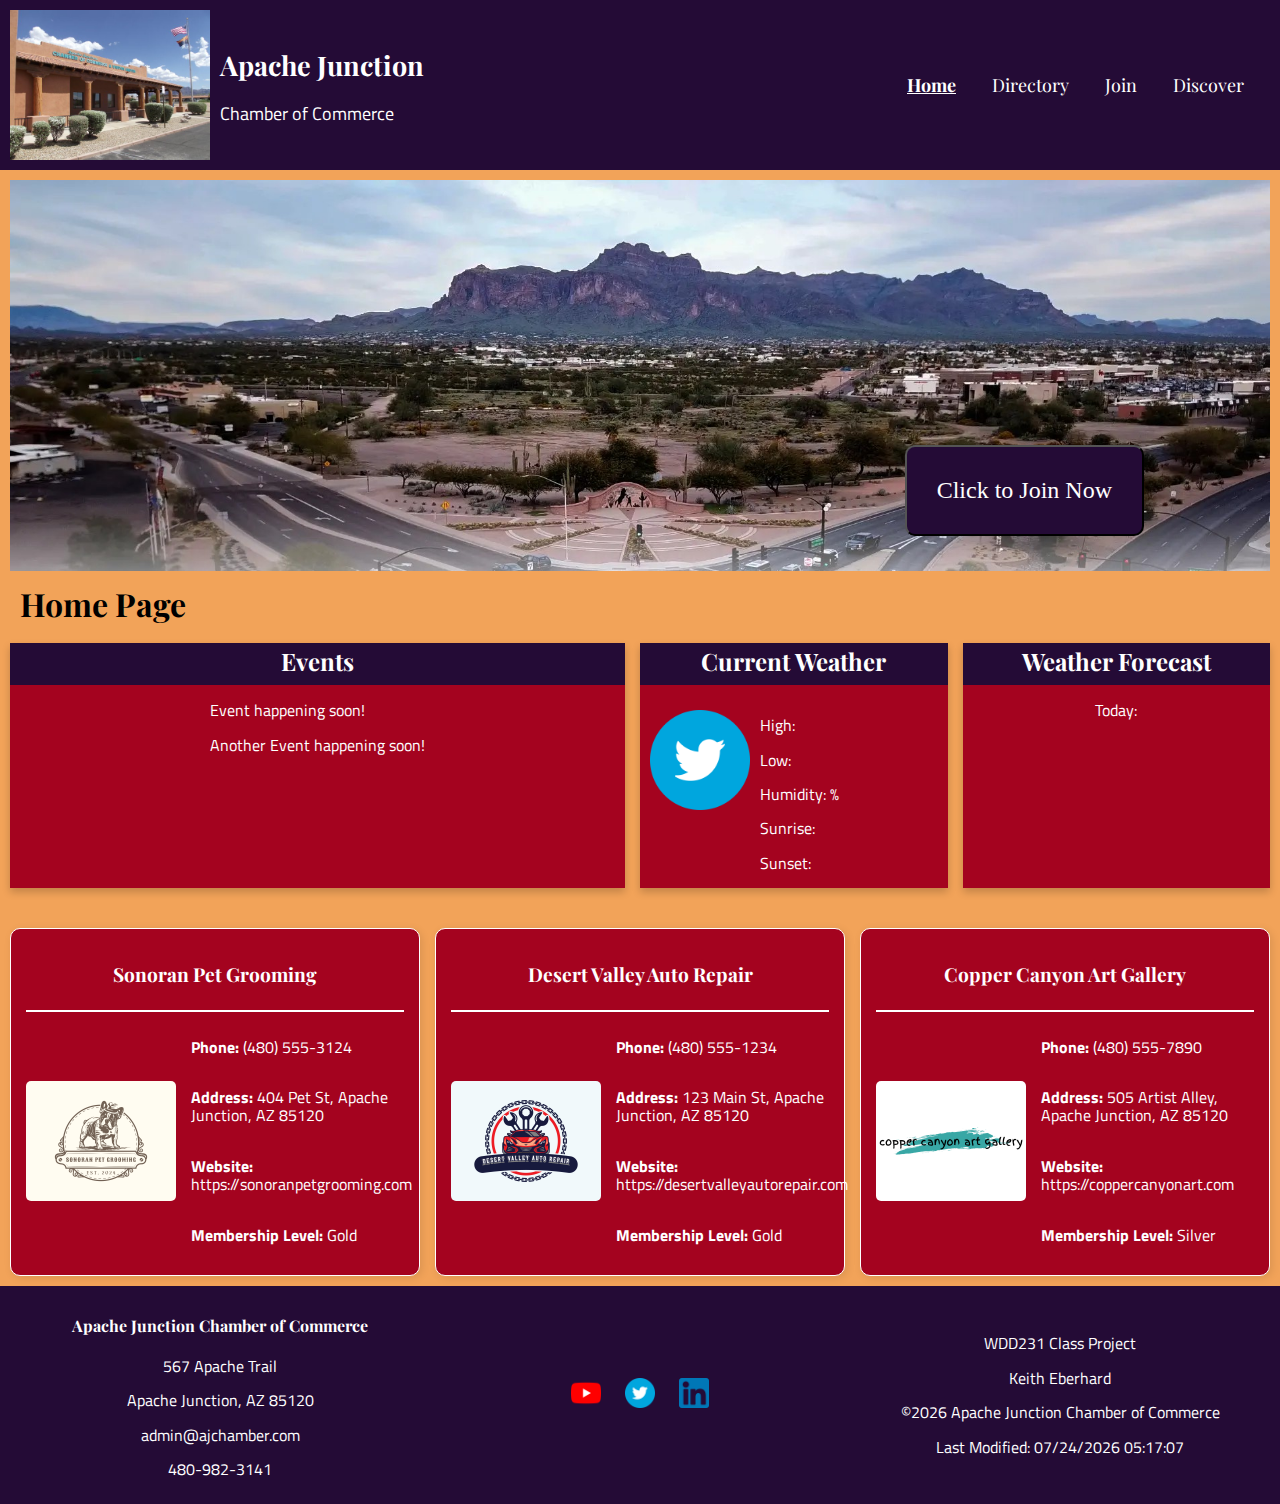
==== chamber/index.html @ 30c4466d "fixed some meta data" ====
<!DOCTYPE html>
<html lang="en">
<head>
    <meta charset="UTF-8">
    <meta name="viewport" content="width=device-width, initial-scale=1.0">
    <meta name="author" content="Keith Eberhard">
    <title>Home Page - Apache Junction Chamber of Commerce</title>
    <meta name="description" content="Home page for Apache Junction Chamber of Commerce">
    <link rel="preconnect" href="https://fonts.googleapis.com">
    <link rel="preconnect" href="https://fonts.gstatic.com" crossorigin>
    <link href="https://fonts.googleapis.com/css2?family=Playfair+Display:ital@0;1&family=Titillium+Web:wght@400&display=swap" rel="stylesheet">
    <link rel="stylesheet" href="styles/normalize.css">
    <link rel="stylesheet" href="styles/small.css">
    <link rel="stylesheet" href="styles/larger.css">
    <script src="scripts/date.js" defer></script>
    <script src="scripts/navigation.js" defer></script>
    <script src="scripts/weather.js" defer></script>
    <script src="scripts/spotlight.js" defer></script>
    <link rel="icon" href="favicon.ico">
    <meta property="og:title" content="Home Page - Apache Junction Chamber of Commerce">
    <meta property="og:type" content="website">
    <meta property="og:image" content="https://stratoverus.github.io/wdd231/chamber/images/aj-chamber-commerce.jpg">
    <meta property="og:url" content="https://stratoverus.github.io/wdd231/chamber/index.html">
</head>
<body>
    <header>
        <div id="title">
            <img src="images/aj-chamber-commerce.jpg" alt="Apache Junction - Chamber of Commerce">
            <div>
                <h2>Apache Junction</h2>
                <p>Chamber of Commerce</p>
            </div>
        </div>
        <a id="menu" href="#" aria-label="Toggle navigation menu"></a>
        <nav class="navigation">
            <a href="index.html" id="home">Home</a>
            <a href="directory.html" id="directory">Directory</a>
            <a href="join.html" id="join">Join</a>
            <a href="#" id="discover">Discover</a>
        </nav>
    </header>
    <main>
        <div class="hero">
            <img src="images/hero.jpg" alt="Apache Junction Hero">
            <button id="joinButton">Click to Join Now</button>
        </div>
        <h1>Home Page</h1>
        <div class="eventsWeather">
            <section>
                <h2>Events</h2>
                <div class="events">
                    <!--Events listed here-->
                    <p>Event happening soon!</p>
                    <p>Another Event happening soon!</p>
                </div>
            </section>
            <section>
                <h2>Current Weather</h2>
                <div class="weather">
                    <div class="weatherIcon">
                        <img id="weather-icon" src="images/twitter-icon.png" alt="test">
                    </div>
                    <div class="currentDetails">
                        <!--Current weather details will be here-->
                        <p><span id="current-temp"></span></p>
                        <p><span id="details"></span></p>
                        <p>High: <span id="highTemp"></span></p>
                        <p>Low: <span id="lowTempe"></span></p>
                        <p>Humidity: <span id="humidity"></span>%</p>
                        <p>Sunrise: <span id="sunrise"></span></p>
                        <p>Sunset: <span id="sunset"></span></p>
                    </div>
                </div>
            </section>
            <section>
                <h2>Weather Forecast</h2>
                <div class="forecastWeather">
                    <!--Forecast for current day and next two days-->
                    <p>Today: <span id="highForecastTemp"></span></p>
                    <p id="tomorrowForecast"></p>
                    <p id="twoDaysForecast"></p>
                </div>
            </section>
        </div>
        <div class="spotlights">
            <!--Spotlight cards will be here-->
        </div>
    </main>
    <footer>
        <div>
            <h4>Apache Junction Chamber of Commerce</h4>
            <p>567 Apache Trail</p>
            <p>Apache Junction, AZ 85120</p>
            <p>admin@ajchamber.com</p>
            <p>480-982-3141</p>
        </div>
        <div class="icons">
            <!--Social media icons here-->
            <a href="https://www.youtube.com/channel/UChLCaB-VOC1WoXJlPbsUJIg" target="_blank">
                <img src="images/youtube-icon.png" alt="Youtube" width="30">
            </a>
            <a href="https://twitter.com/AJ_Chamber" target="_blank">
                <img src="images/twitter-icon.png" alt="Twitter" width="30">
            </a>
            <a href="https://www.linkedin.com/in/keitheberhard/" target="_blank">
                <img src="images/linkedin-icon.png" alt="linkedin" width="30">
            </a>
        </div>
        <div>
            <p>WDD231 Class Project</p>
            <p>Keith Eberhard</p>
            <p>&copy;<span id="currentYear"></span> Apache Junction Chamber of Commerce</p>
            <p>Last Modified: <span id="lastModified"></span></p>
        </div>
    </footer>
</body>
</html>
---- chamber/styles/small.css ----
:root {
    --heading-font: 'Playfair Display', serif;
    --paragraph-font: 'Titillium Web', serif;
    --color1: #F2DC5D;
    --color2: #F2A359;
    --color3: #DB9065;
    --color4: #A4031F;
    --color5: #240B36;
}

/**All**/
* {
    text-decoration: none;
}

p {
    font-family: var(--paragraph-font);
}

h1, h2, h3, h4 {
    font-family: var(--heading-font);
}

/**Body**/
body {
    margin: 0 auto;
}

/**Header**/
#menu {
    color: white;
    display: inline-block;
}

#menu::before {
	content: "≡";
    font-size: xx-large;
}

#menu.show::before {
	content: "X";
    font-size: Larger;
}

nav {
    display: flex;
    font-size: large;
}

nav a{
    color: white;
    font-family: var(--heading-font);
}

nav a:hover {
    text-decoration: underline;
}

.navigation {
    display: none;
    flex-direction: column;
    position: absolute;
    background-color: var(--color4);
    top: 100%;
    right: 0;
    width: 100%;
    text-align: center;
    z-index: 2;
}

.navigation a {
    padding: 10px;
    margin: 0;
    border-bottom: 1px solid white;
}

.navigation a:first-child {
    border-top: 1px solid white;
}

.navigation a.active {
    font-weight: bold;
    text-decoration: underline;
    background-color: #240B36;
}

.navigation.show {
    display: flex;
}

header {
    background-color: var(--color5);
    color: white;
    padding: 20px;
    display: flex;
    justify-content: space-between;
    align-items: center;
    padding: 10px;
    position: relative;
    flex-wrap: nowrap;
}

header img {
    max-width: 200px;
}

#title {
    display: flex;
    font-size: large;
    font-family: var(--heading-font);
    align-items: center;
    gap: 10px;
    white-space: nowrap;
    flex-direction: row;
}

/**main**/
main {
    background-color: var(--color2);
    padding: 10px;
}

main h1 {
    padding: 10px;
    margin: 0;
}

main nav {
    justify-content: center;
    gap: 50px;
}

.hero {
    position: relative;
    z-index: 1;
}

.hero img {
    width: 100%;
    height: auto;
}

#joinButton {
    border-radius: 10px;
    padding: 10px;
    color: white;
    background-color: var(--color5);
    position: absolute;
    right: 10%;
    bottom: 10%;
    white-space: nowrap;
}

#joinButton:hover {
    text-decoration: underline;
    cursor: pointer;
}

.displayStyle {
    width: auto;
    margin: auto;
    display: flex;
    justify-content: center;
    padding: 10px;
    font-weight: bold;
}

.displayStyle button {
    background-color: var(--color3);
    font-weight: bold;
    border: 2px solid black;
    padding: 10px 15px;
    margin: 0 5px;
    border-radius: 10px;
}

.displayStyle button:hover {
    text-decoration: underline;
    cursor: pointer;
}

.displayStyle button.active {
    background-color: var(--color5);
    color: white;
    font-weight: bolder;
}

section {
    background-color: white;
    width: 400px;
    box-shadow: 0 4px 8px rgba(0, 0, 0, 0.2);
    margin: 10px auto;
    overflow: hidden;
    justify-items: center;
    align-items: center;
}

section img {
    padding: 10px;
}

#members {
    display: grid;
    gap: 15px;
    justify-content: center;
    align-items: center;
    padding: 20px;
    margin: auto;
    grid-template-columns: repeat(auto-fit, minmax(400px, 1fr));
}

#members a {
    color: black;
}

#members a:hover {
    text-decoration: underline;
}

#members.list-view {
    display: flex;
    flex-direction: column;
    gap: 0;
    width: 100%;
    max-width: 100vw;
    box-sizing: border-box;
    overflow-x: hidden;
}

.list-row {
    display: grid;
    grid-template-columns: 1fr;
    width: 100%;
    max-width: 100%;
    padding: 10px;
    margin: 0;
    border-bottom: 1px solid #ccc;
}

.list-header {
    font-weight: bold;
    background-color: var(--color3);
    color: black;
    padding: 10px;
}

.striped {
    background-color: white;
}

.list-row p {
    margin: 0;
    padding: 5px;
}

.eventsWeather {
    display: grid;
    gap: 15px;
    grid-template-columns: 1fr;
}

.eventsWeather section {
    width: 100%;
    margin: 20px;
    box-shadow: 0 4px 8px rgba(0, 0, 0, 0.2);
    margin: 10px auto;
    overflow: hidden;
}

.eventsWeather h2 {
    border-radius: 10px 10px 0 0;
    margin: -5px -20px 15px -20px;
    text-align: center;
    padding: 10px;
    background-color: #240B36;
    color: white;
    width: 100%;
}

.events {
    min-height: 150px;
}

.eventsWeather section {
    background-color: #A4031F;
    color: white;
}

.weather {
    display: grid;
    grid-template-columns: 1fr 2fr;
}

#weather-icon {
    width: 100px;
}

#current-temp {
    font-weight: bolder;
}

.spotlights {
    margin-top: 30px;
    display: grid;
    gap: 15px;
    grid-template-columns: repeat(auto-fit, minmax(400px, 1fr));
}

.spotlights img {
    max-width: 150px;
}

.spotlight-card {
    border: 1px solid white;
    border-radius: 10px;
    padding: 15px;
    background-color: #A4031F;
    color: white;
    box-shadow: 2px 2px 8px rgba(0, 0, 0, 0.1);
}

.spotlights a {
    color: white;
}

.spotlights a:hover {
    text-decoration: underline;
}

.card {
    width: 100%;
    display: flex;
    flex-direction: column;
}

.company-name {
    font-size: 1.2rem;
    font-weight: bold;
    text-align: center;
    padding-bottom: 5px;
}

.divider {
    width: 100%;
    height: 2px;
    background-color: white;
    margin-bottom: 10px;
}

.card-content {
    display: flex;
    align-items: center;
    gap: 15px;
}

.company-logo {
    width: 150px;
    object-fit: contain;
    border-radius: 5px;
}

.company-details {
    display: flex;
    flex-direction: column;
    align-items: flex-start;
    text-align: left;
}

/**Footer**/
footer {
    text-align: center;
    padding: 10px;
    background-color: var(--color5);
    color: white;
    display: grid;
}

.icons a {
    margin: 0 10px;
}
---- chamber/styles/larger.css ----
@media screen and (min-width: 800px) {
    #menu {
        display: none;
    }

    .navigation {
        display: flex;
        flex-direction: row;
        gap: 1rem;
        position: static;
        background-color: transparent;
        padding: 0;
        border: none;
        max-width: 70%;
        margin-right: 1rem;
        justify-content: right;
    }

    .navigation a {
        border: none;
    }

    .navigation a:first-child {
        border: none;
    }
    
    .list-row {
        grid-template-columns: 1fr 1fr 1fr 1fr;
    }

    #joinButton {
        padding: 30px;
        font-size: x-large;
    }

    .eventsWeather {
        grid-template-columns: 2fr;
    }

    footer {
        grid-template-columns: 1fr 1fr 1fr;
        align-items: center;
    }
}

@media screen and (min-width: 1150px) {
    .eventsWeather {
        grid-template-columns: 2fr 1fr 1fr;
    }
}
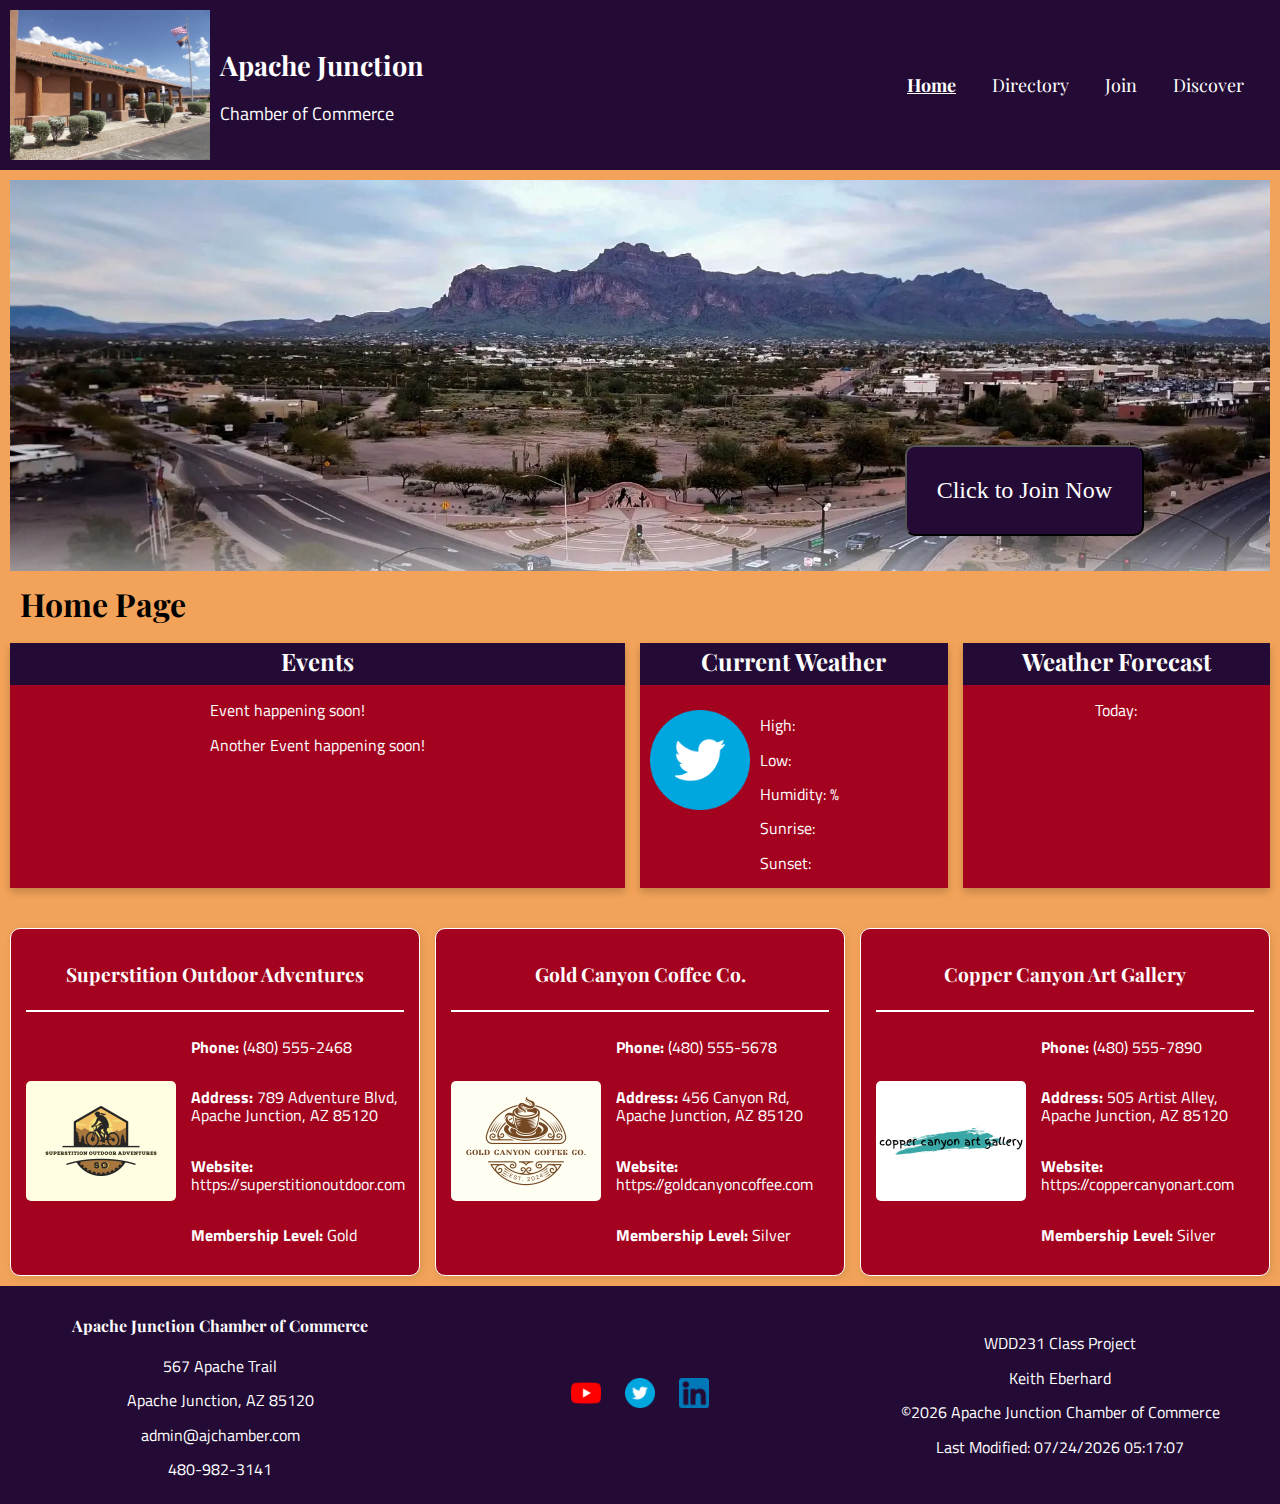
==== commit f24719a2: "more updates to the modals" ====
--- a/chamber/index.html
+++ b/chamber/index.html
@@ -16,6 +16,7 @@
     <script src="scripts/navigation.js" defer></script>
     <script src="scripts/weather.js" defer></script>
     <script src="scripts/spotlight.js" defer></script>
+    <script src="scripts/join.js" defer></script>
     <link rel="icon" href="favicon.ico">
     <meta property="og:title" content="Home Page - Apache Junction Chamber of Commerce">
     <meta property="og:type" content="website">
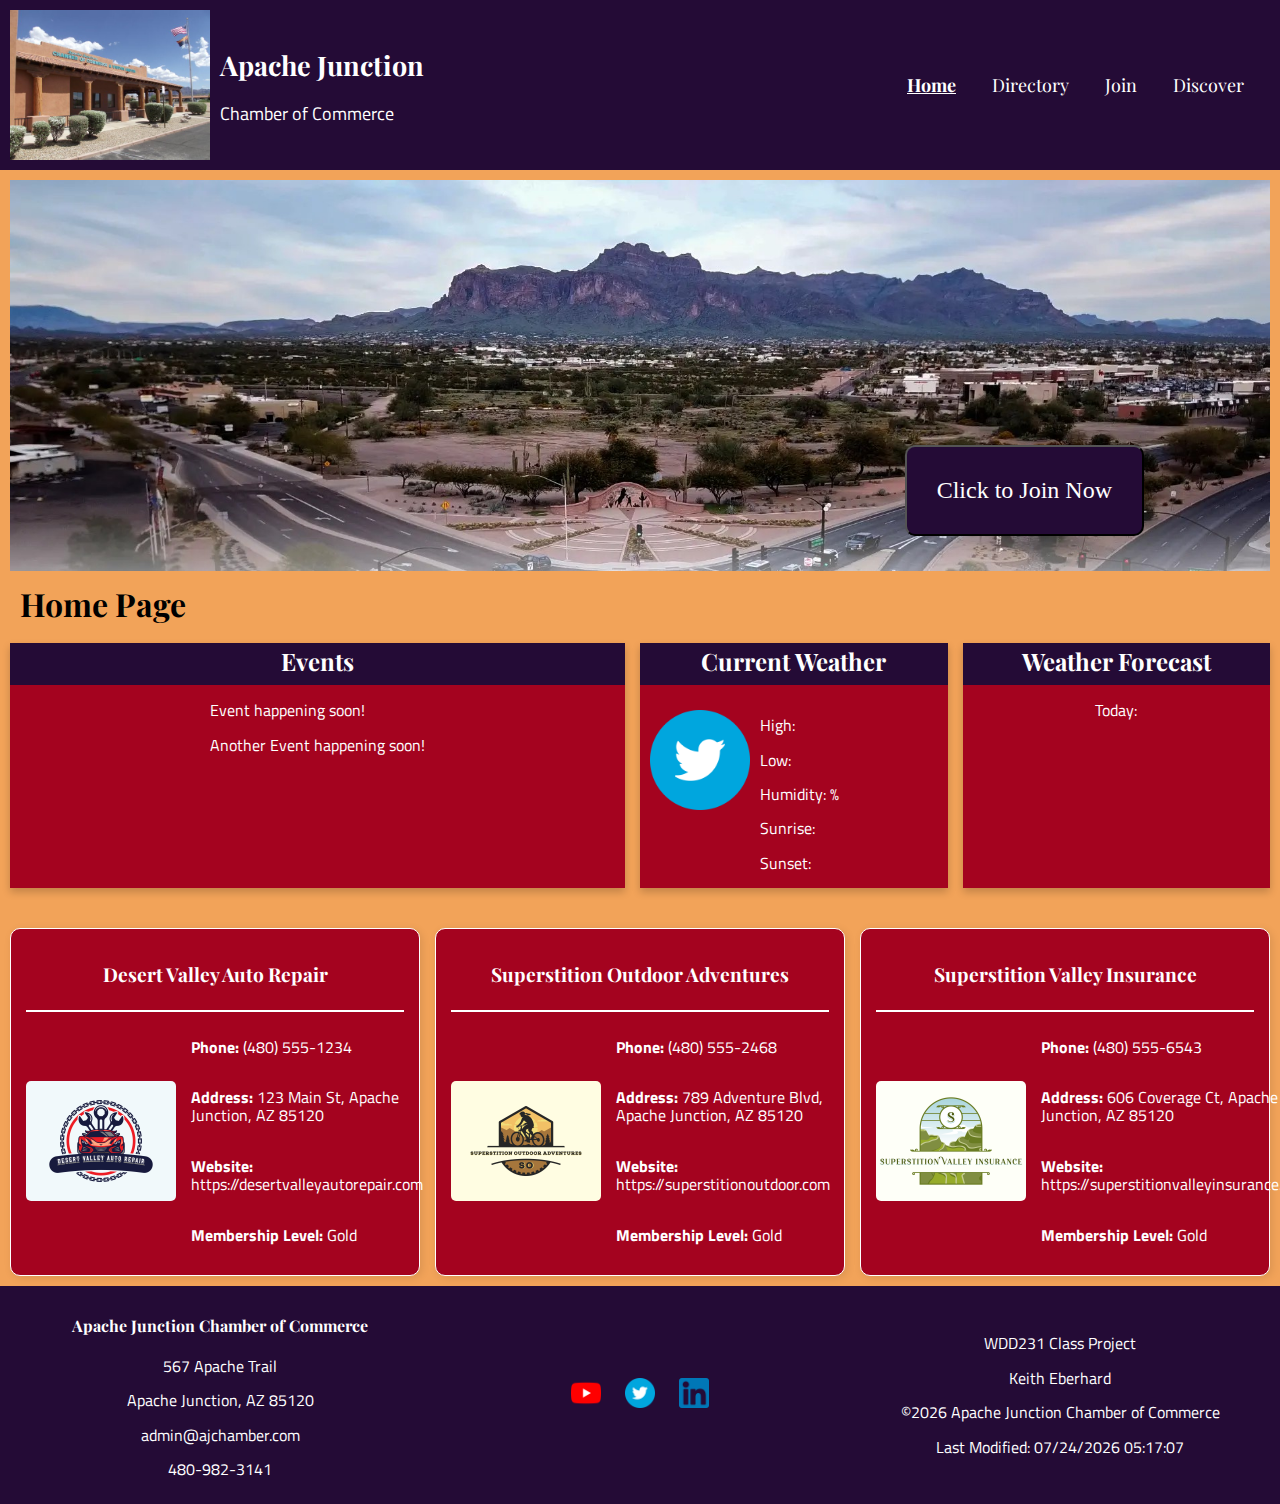
==== commit 9a24e4b9: "lots of updates to the pages" ====
--- a/chamber/index.html
+++ b/chamber/index.html
@@ -17,6 +17,7 @@
     <script src="scripts/weather.js" defer></script>
     <script src="scripts/spotlight.js" defer></script>
     <script src="scripts/join.js" defer></script>
+    <script src="scripts/hero.js" defer></script>
     <link rel="icon" href="favicon.ico">
     <meta property="og:title" content="Home Page - Apache Junction Chamber of Commerce">
     <meta property="og:type" content="website">
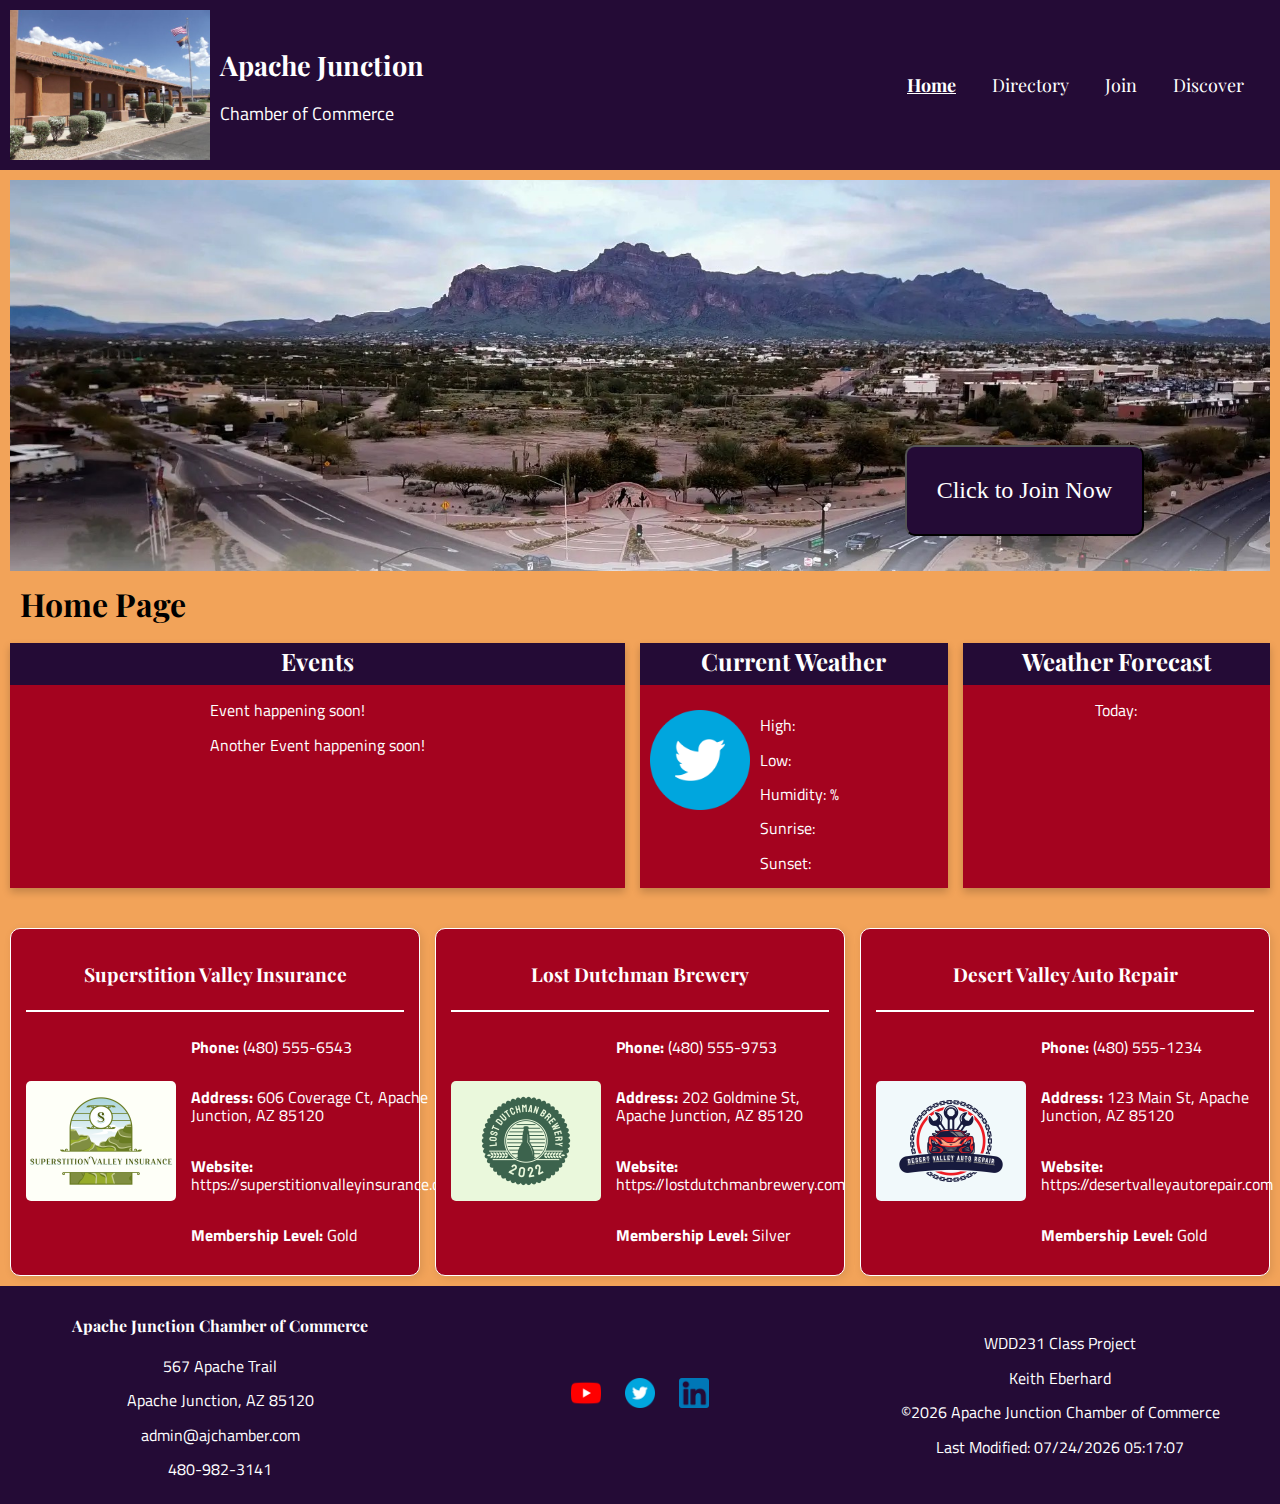
==== commit 409601c3: "fixed some errors js" ====
--- a/chamber/index.html
+++ b/chamber/index.html
@@ -16,7 +16,6 @@
     <script src="scripts/navigation.js" defer></script>
     <script src="scripts/weather.js" defer></script>
     <script src="scripts/spotlight.js" defer></script>
-    <script src="scripts/join.js" defer></script>
     <script src="scripts/hero.js" defer></script>
     <link rel="icon" href="favicon.ico">
     <meta property="og:title" content="Home Page - Apache Junction Chamber of Commerce">
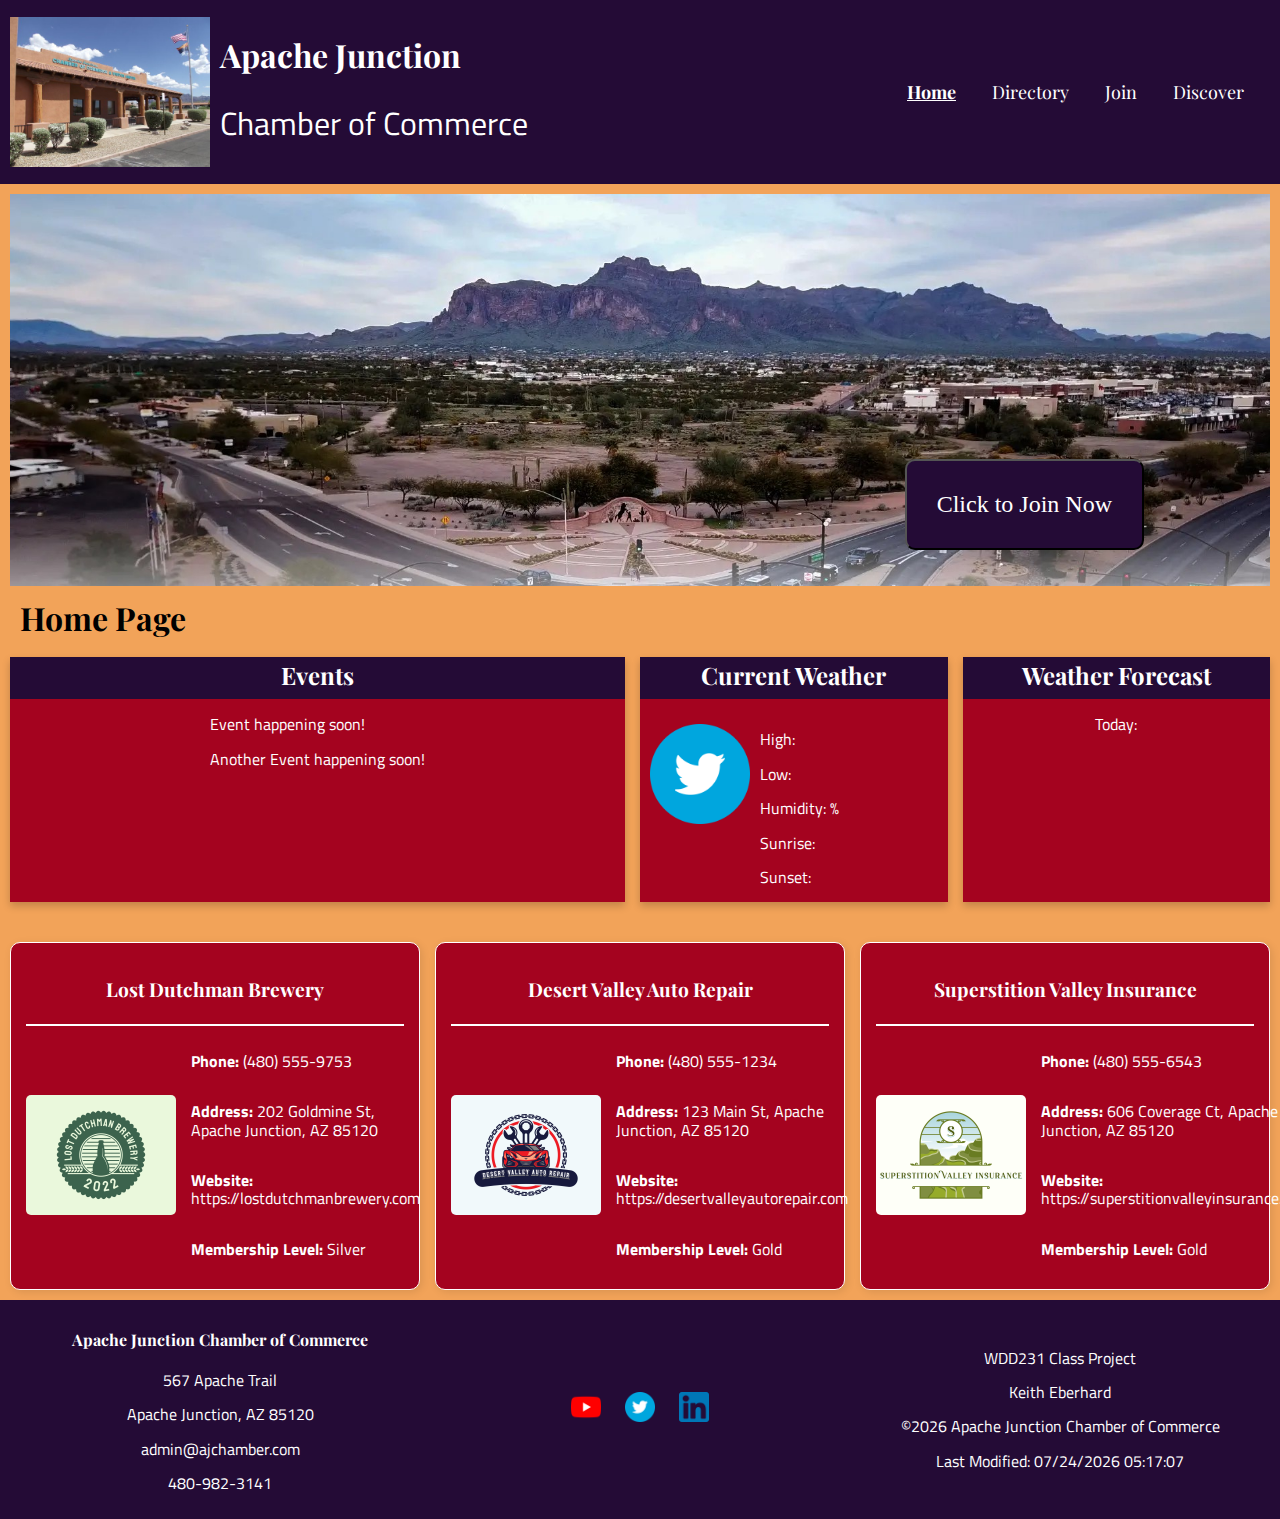
==== commit 09185f15: "fixed html for discover link" ====
--- a/chamber/index.html
+++ b/chamber/index.html
@@ -37,7 +37,7 @@
             <a href="index.html" id="home">Home</a>
             <a href="directory.html" id="directory">Directory</a>
             <a href="join.html" id="join">Join</a>
-            <a href="#" id="discover">Discover</a>
+            <a href="discover.html" id="discover">Discover</a>
         </nav>
     </header>
     <main>
--- a/chamber/styles/small.css
+++ b/chamber/styles/small.css
@@ -101,7 +101,11 @@
 }
 
 header img {
-    max-width: 200px;
+    max-width: 100px;
+}
+
+header h2, p {
+    font-size: medium;
 }
 
 #title {
@@ -187,7 +191,7 @@
 
 section {
     background-color: white;
-    width: 400px;
+    width: 300px;
     box-shadow: 0 4px 8px rgba(0, 0, 0, 0.2);
     margin: 10px auto;
     overflow: hidden;
@@ -366,6 +370,209 @@
     text-align: left;
 }
 
+/**Join Section**/
+#membershipForm {
+    display: grid;
+    grid-template-columns: 1fr;
+    gap: 20px;
+    max-width: none;
+    margin: 0 auto;
+    padding: 20px;
+    border-radius: 8px;
+    background: var(--color1);
+    font-family: var(--paragraph-font);
+    box-shadow: 0 4px 8px rgba(0, 0, 0, 0.1);
+}
+
+.formDetails {
+    min-width: 200px;
+}
+
+fieldset {
+    border: none;
+    padding: 10px;
+    margin-bottom: 15px;
+}
+
+label {
+    display: flex;
+    flex-direction: column;
+    font-weight: bold;
+    color: var(--color5);
+    margin-bottom: 10px;
+    padding: 5px;
+}
+
+/*Trying something new here*/
+input[type="text"], input[type="email"], input[type="tel"], select, textarea {
+    width: 90%;
+    padding: 12px;
+    border: 1px solid var(--color3);
+    border-radius: 4px;
+    font-size: 16px;
+    background: white;
+    color: var(--color5);
+    margin: 5px;
+}
+
+.membershipLevel {
+    min-width: 200px;
+    margin-left: 20px;
+    animation: fadeInUp 1s ease-out;
+    display: flex;
+    flex-direction: column;
+    gap: 20px;
+}
+
+@keyframes fadeInUp {
+    0% {
+        opacity: 0;
+        transform: translateY(50px);
+    }
+    100% {
+        opacity: 1;
+        transform: translateY(0);
+    }
+}
+
+.membershipLevel legend {
+    font-weight: bold;
+    color: var(--color4);
+    font-size: 1.2rem;
+    
+}
+
+.membership-card {
+    background-color: var(--color3);
+    border-radius: 8px;
+    box-shadow: 0 4px 8px rgba(0, 0, 0, 0.1);
+    padding: 20px;
+    min-width: 200px;
+    text-align: center;
+    transition: transform 0.2s ease-in-out;
+}
+
+button.open-modal {
+    background: var(--color2);
+    color: Black;
+    border: none;
+    padding: 5px 10px;
+    font-size: 14px;
+    cursor: pointer;
+    border-radius: 4px;
+    transition: background 0.3s ease;
+    transition: color 0.3s ease;
+}
+
+button.open-modal:hover {
+    background: var(--color4);
+    color: white;
+}
+
+button[type="submit"] {
+    grid-column: 1;
+    width: auto;
+    min-width: 200px;
+    background: var(--color4);
+    color: white;
+    font-weight: bold;
+    font-size: 18px;
+    padding: 12px;
+    border: none;
+    border-radius: 6px;
+    cursor: pointer;
+    transition: background 0.3s ease;
+    font-family: var(--heading-font);
+    margin: 10px auto;
+}
+
+button[type="submit"]:hover {
+    background: var(--color5);
+}
+
+dialog {
+    padding: 20px;
+    border: none;
+    border-radius: 8px;
+    width: 80%;
+    max-width: 400px;
+    box-shadow: 0 5px 15px rgba(0, 0, 0, 0.3);
+    background: white;
+    color: var(--color5);
+    font-family: var(--paragraph-font);
+}
+
+dialog h2 {
+    color: var(--color4);
+    font-family: var(--heading-font);
+}
+
+button.close-modal {
+    background: var(--color4);
+    color: white;
+    border: none;
+    padding: 8px 12px;
+    cursor: pointer;
+    border-radius: 4px;
+    display: block;
+    margin: 10px auto 0;
+}
+
+button.close-modal:hover {
+    background: var(--color5);
+}
+
+/**Thank you Page, trying something new to only reference the page**/
+
+.thankyou-page main {
+    margin: 0 auto;
+    padding: 30px;
+    box-shadow: 0 4px 12px black;
+}
+
+.thankyou-page main div {
+    max-width: 800px;
+    margin: 0 auto;
+}
+
+.thankyou-page h1 {
+    font-family: 'Playfair Display', serif;
+    font-size: 2rem;
+    color: black;
+    margin-bottom: 20px;
+}
+
+.thankyou-page p {
+    font-size: 1.2rem;
+    margin-bottom: 20px;
+    line-height: 1.6;
+}
+
+.thankyou-page ul {
+    list-style-type: none;
+    padding: 0;
+}
+
+.thankyou-page li {
+    font-size: 1rem;
+    margin: 10px 0;
+    padding: 10px;
+    background-color: #DB9065;
+    border-radius: 6px;
+    text-align: left;
+}
+
+.thankyou-page li strong {
+    font-weight: bold;
+    color: black;
+}
+
+.thankyou-page main span {
+    font-weight: bold;
+    color: black;
+}
+
+
 /**Footer**/
 footer {
     text-align: center;
--- a/chamber/styles/larger.css
+++ b/chamber/styles/larger.css
@@ -1,6 +1,14 @@
 @media screen and (min-width: 800px) {
     #menu {
         display: none;
+    }
+
+    header img {
+        max-width: 200px;
+    }
+
+    header h2, header p {
+        font-size: large;
     }
 
     .navigation {
@@ -14,6 +22,10 @@
         max-width: 70%;
         margin-right: 1rem;
         justify-content: right;
+    }
+
+    section {
+        width: 400px;
     }
 
     .navigation a {
@@ -41,10 +53,19 @@
         grid-template-columns: 1fr 1fr 1fr;
         align-items: center;
     }
+
+    #membershipForm {
+        display: grid;
+        grid-template-columns: repeat(2, 1fr);
+    }
 }
 
 @media screen and (min-width: 1150px) {
     .eventsWeather {
         grid-template-columns: 2fr 1fr 1fr;
     }
+
+    header h2, header p {
+        font-size: xx-large;
+    }
 }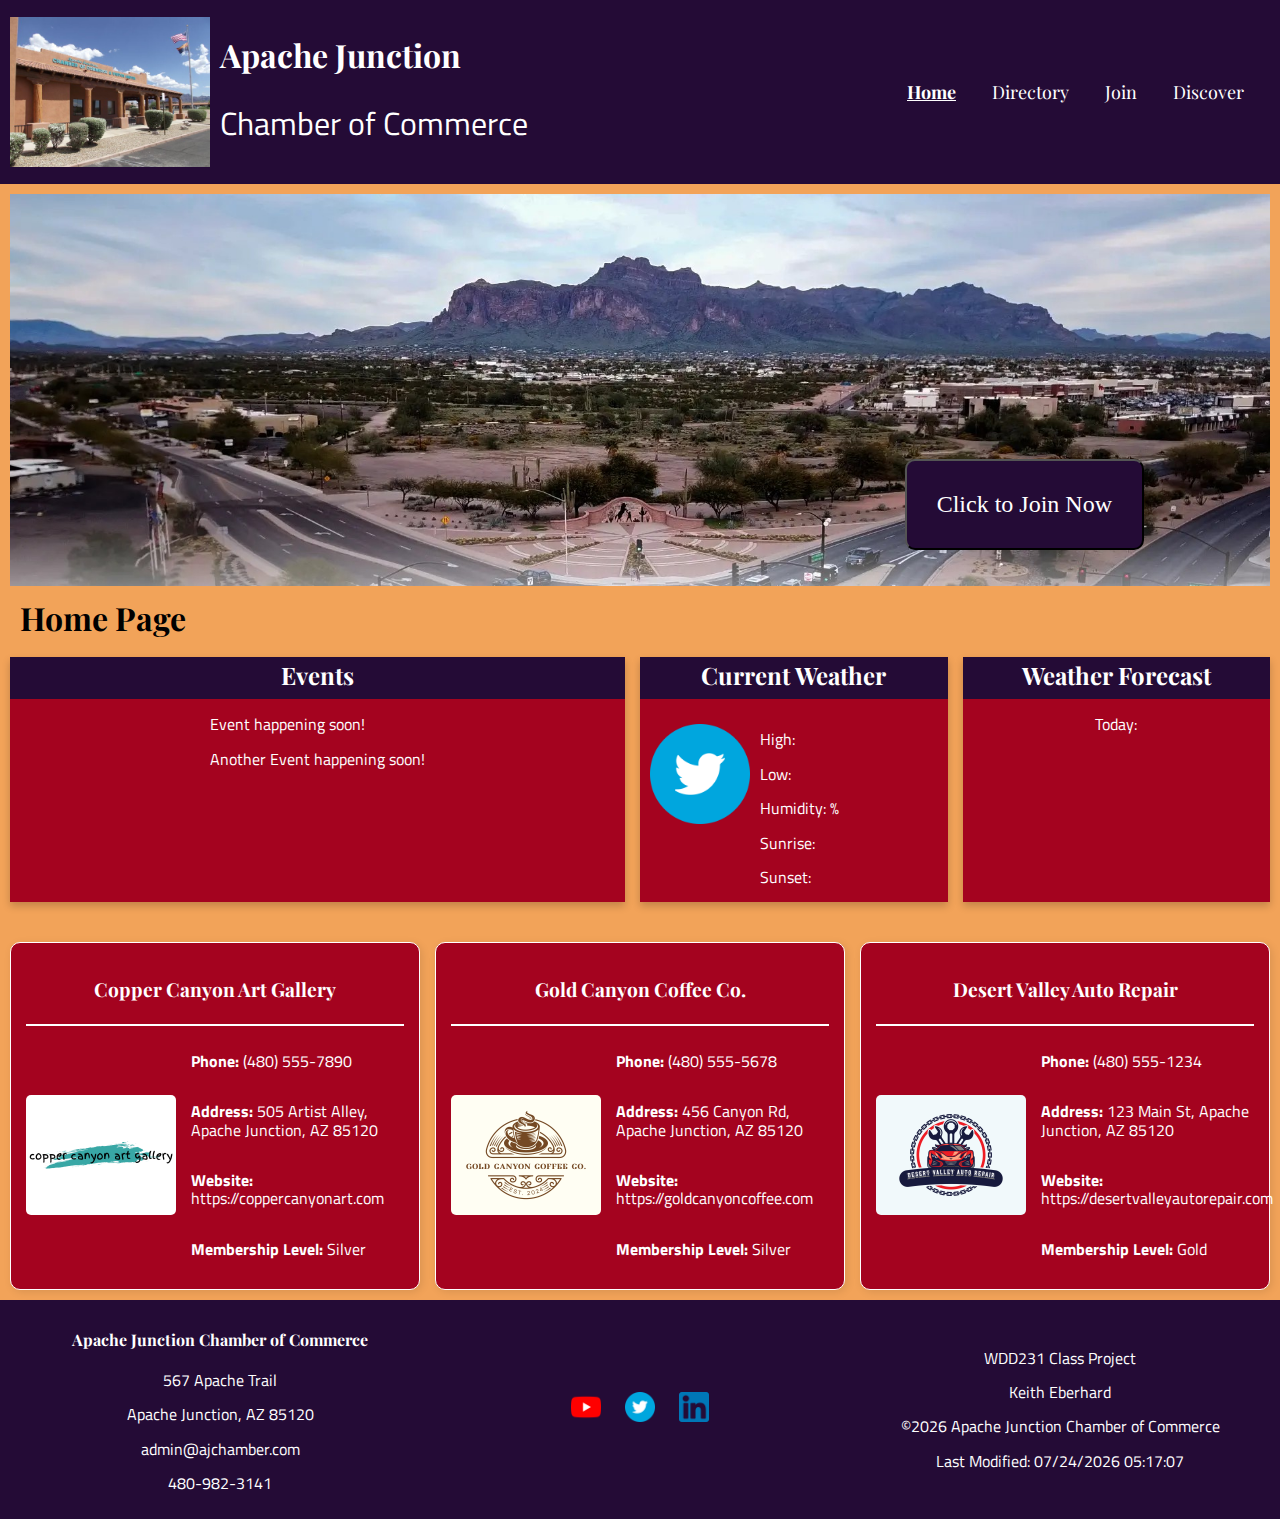
==== commit 1c875a0d: "fixed CLS" ====
--- a/chamber/index.html
+++ b/chamber/index.html
@@ -98,13 +98,13 @@
         <div class="icons">
             <!--Social media icons here-->
             <a href="https://www.youtube.com/channel/UChLCaB-VOC1WoXJlPbsUJIg" target="_blank">
-                <img src="images/youtube-icon.png" alt="Youtube" width="30">
+                <img src="images/youtube-icon.png" alt="Youtube" width="30" height="30">
             </a>
             <a href="https://twitter.com/AJ_Chamber" target="_blank">
-                <img src="images/twitter-icon.png" alt="Twitter" width="30">
+                <img src="images/twitter-icon.png" alt="Twitter" width="30" height="30">
             </a>
             <a href="https://www.linkedin.com/in/keitheberhard/" target="_blank">
-                <img src="images/linkedin-icon.png" alt="linkedin" width="30">
+                <img src="images/linkedin-icon.png" alt="linkedin" width="30" height="30">
             </a>
         </div>
         <div>
--- a/chamber/styles/small.css
+++ b/chamber/styles/small.css
@@ -124,6 +124,10 @@
     padding: 10px;
 }
 
+.discoverPage {
+    padding: 5px;
+}
+
 main h1 {
     padding: 10px;
     margin: 0;
@@ -201,6 +205,32 @@
 
 section img {
     padding: 10px;
+}
+
+.locations {
+    display: grid;
+    grid-template-columns: 1fr;
+    margin: 1px;
+}
+
+.locations .card {
+    background-color: lightgray;
+    gap: 15px;
+    padding: 5px;
+    margin: 0 auto;
+    margin-top: 10px;
+    max-width: 300px;
+    justify-content: center;
+    align-content: center;
+    box-shadow: 0 4px 8px rgba(0, 0, 0, 0.2);
+    animation: fadeInUp 1s ease-out;
+    border-radius: 10px;
+    display: flex;
+    flex-direction: column;
+}
+
+.locations figure {
+    margin: 0 auto;
 }
 
 #members {
--- a/chamber/styles/larger.css
+++ b/chamber/styles/larger.css
@@ -68,4 +68,38 @@
     header h2, header p {
         font-size: xx-large;
     }
+}
+
+@media screen and (min-width: 640px) {
+    .locations .card {
+        max-width: 600px;
+    }
+
+    .locationDetails {
+        display: flex;
+        flex-direction: row;
+        align-items: flex-start;
+    }
+
+    .locations .card figure {
+        margin: 5px;
+    }
+
+    .locations img:hover {
+        opacity: 50%;
+    }
+}
+
+@media screen and (min-width: 1025px) {
+    .locations {
+        grid-template-columns: 1fr 1fr;
+        margin: auto;
+    }
+    
+    .locations .card {
+        width: auto;
+        gap: 5px;
+        display: grid;
+        margin: 5px;
+    }
 }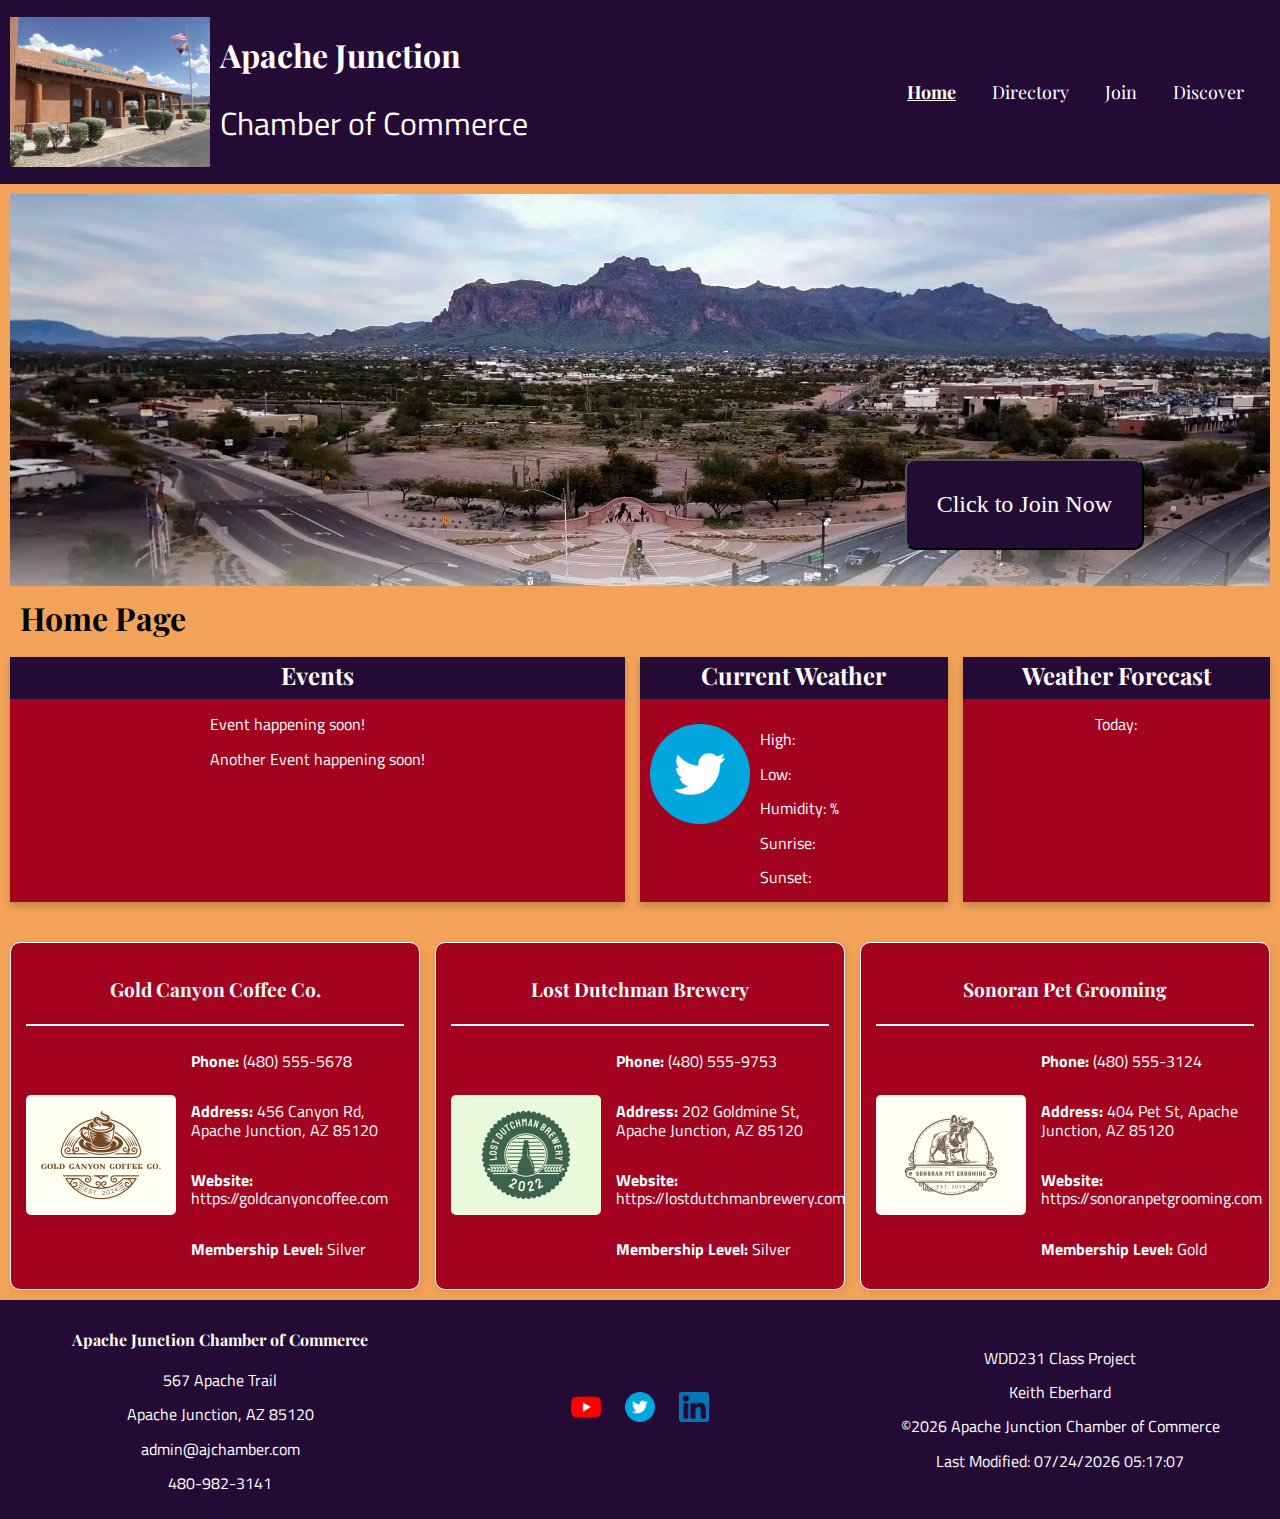
==== commit 40cd3b16: "fixing loading fonts" ====
--- a/chamber/index.html
+++ b/chamber/index.html
@@ -6,8 +6,8 @@
     <meta name="author" content="Keith Eberhard">
     <title>Home Page - Apache Junction Chamber of Commerce</title>
     <meta name="description" content="Home page for Apache Junction Chamber of Commerce">
-    <link rel="preconnect" href="https://fonts.googleapis.com">
-    <link rel="preconnect" href="https://fonts.gstatic.com" crossorigin>
+    <link rel="preload" href="https://fonts.googleapis.com">
+    <link rel="preload" href="https://fonts.gstatic.com" crossorigin>
     <link href="https://fonts.googleapis.com/css2?family=Playfair+Display:ital@0;1&family=Titillium+Web:wght@400&display=swap" rel="stylesheet">
     <link rel="stylesheet" href="styles/normalize.css">
     <link rel="stylesheet" href="styles/small.css">
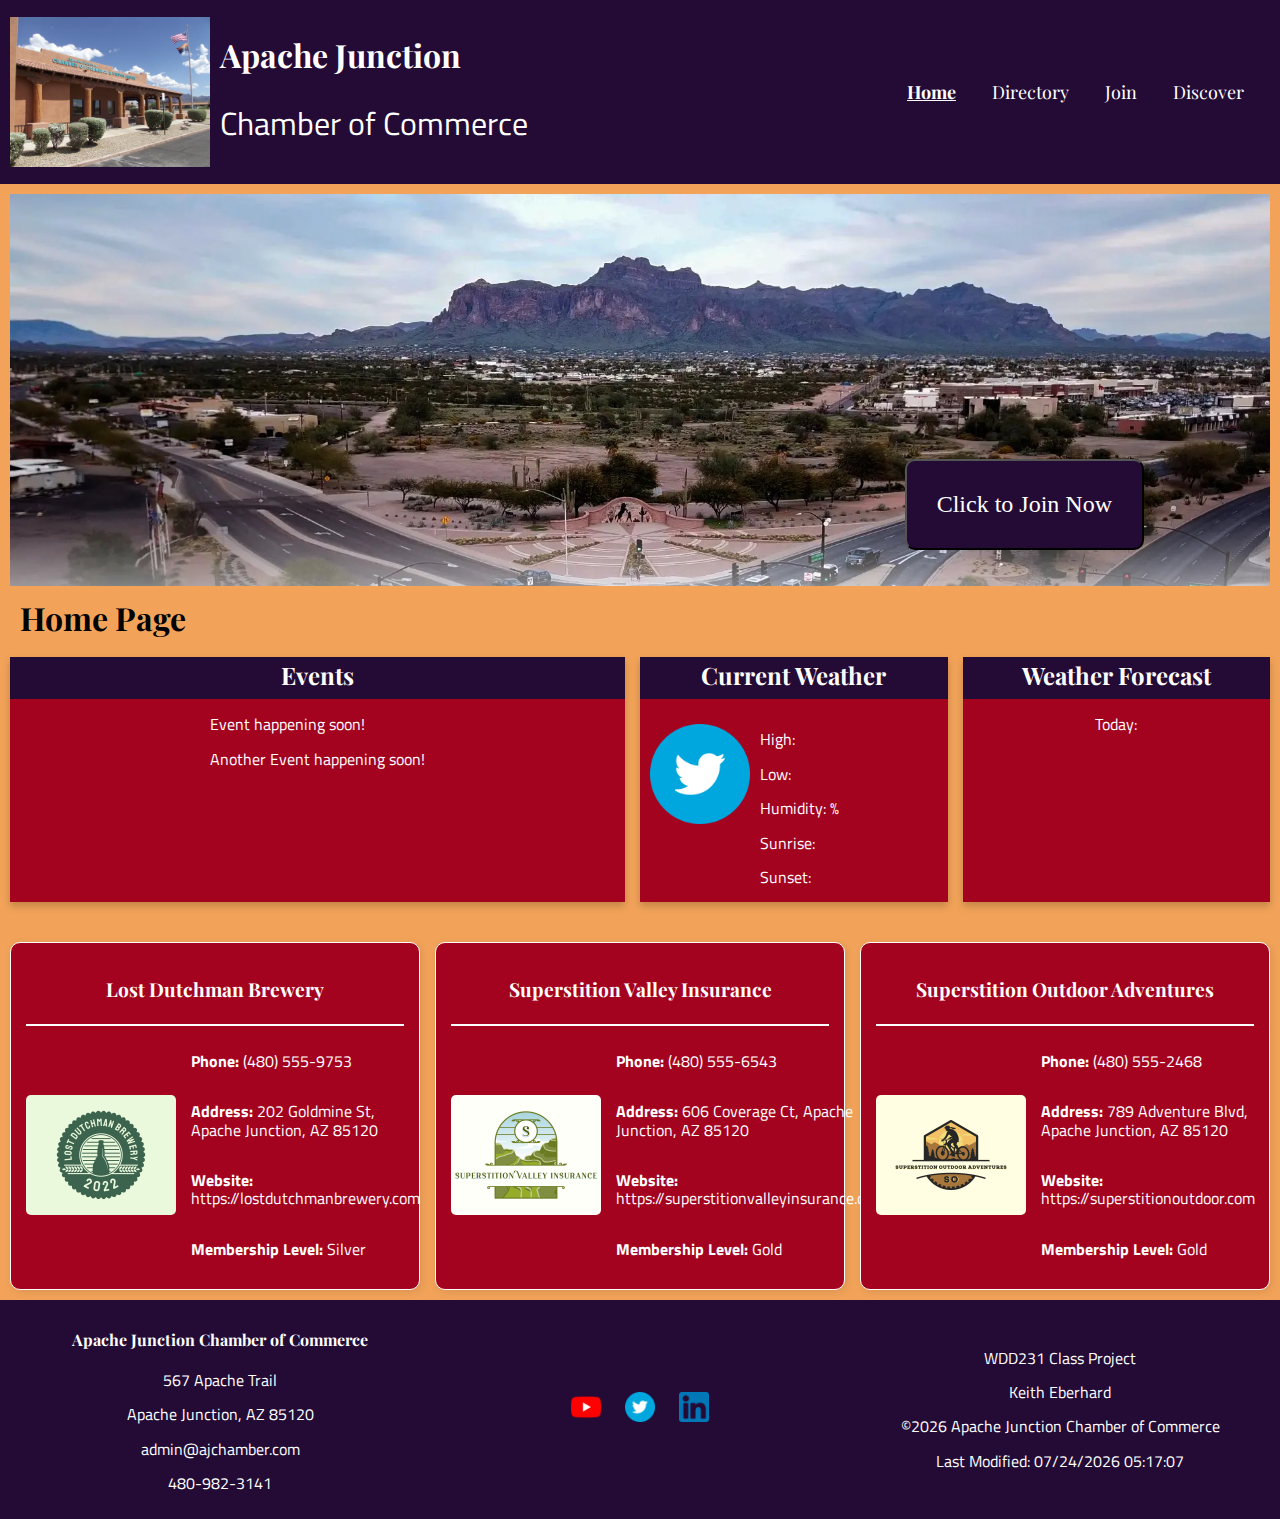
==== commit c26df799: "fixed some minor css" ====
--- a/chamber/index.html
+++ b/chamber/index.html
@@ -6,8 +6,8 @@
     <meta name="author" content="Keith Eberhard">
     <title>Home Page - Apache Junction Chamber of Commerce</title>
     <meta name="description" content="Home page for Apache Junction Chamber of Commerce">
-    <link rel="preload" href="https://fonts.googleapis.com">
-    <link rel="preload" href="https://fonts.gstatic.com" crossorigin>
+    <link rel="preconnect" href="https://fonts.googleapis.com">
+    <link rel="preconnect" href="https://fonts.gstatic.com" crossorigin>
     <link href="https://fonts.googleapis.com/css2?family=Playfair+Display:ital@0;1&family=Titillium+Web:wght@400&display=swap" rel="stylesheet">
     <link rel="stylesheet" href="styles/normalize.css">
     <link rel="stylesheet" href="styles/small.css">
--- a/chamber/styles/larger.css
+++ b/chamber/styles/larger.css
@@ -94,6 +94,7 @@
     .locations {
         grid-template-columns: 1fr 1fr;
         margin: auto;
+        justify-items: center;
     }
     
     .locations .card {
